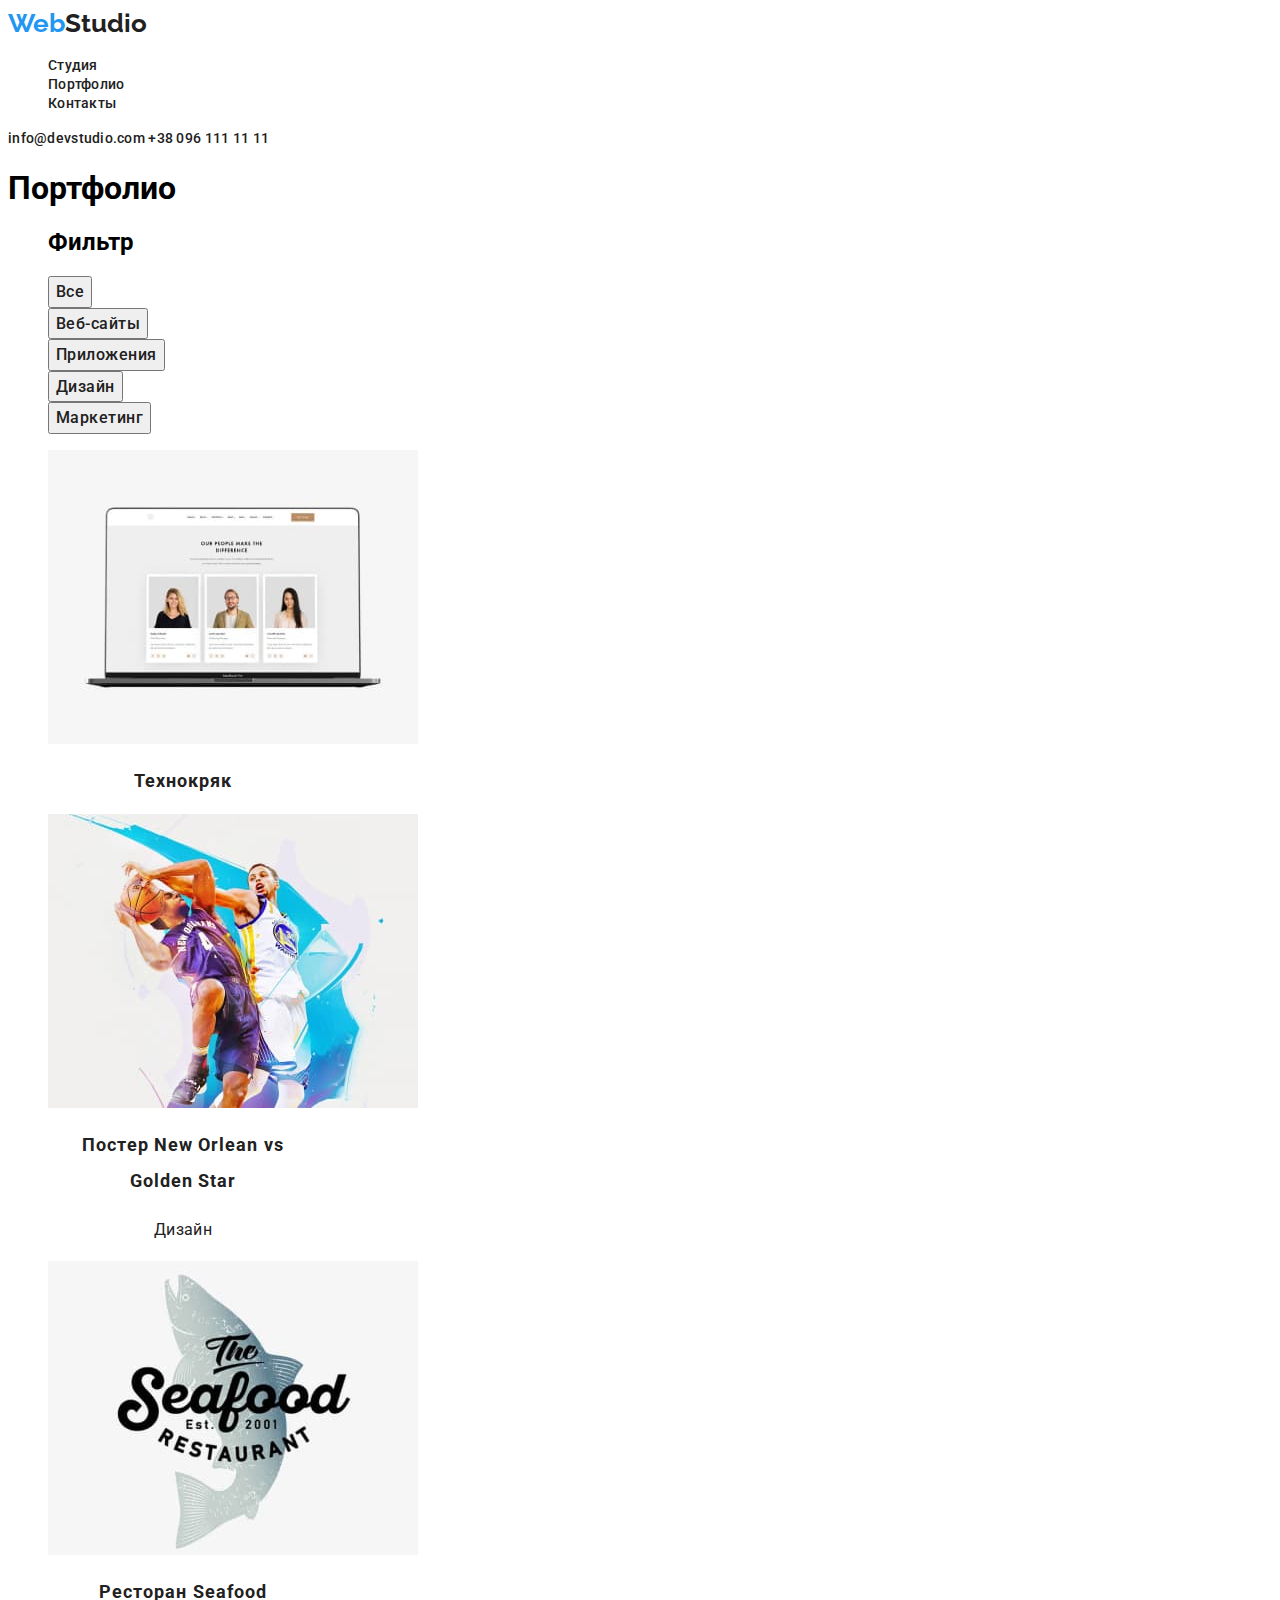
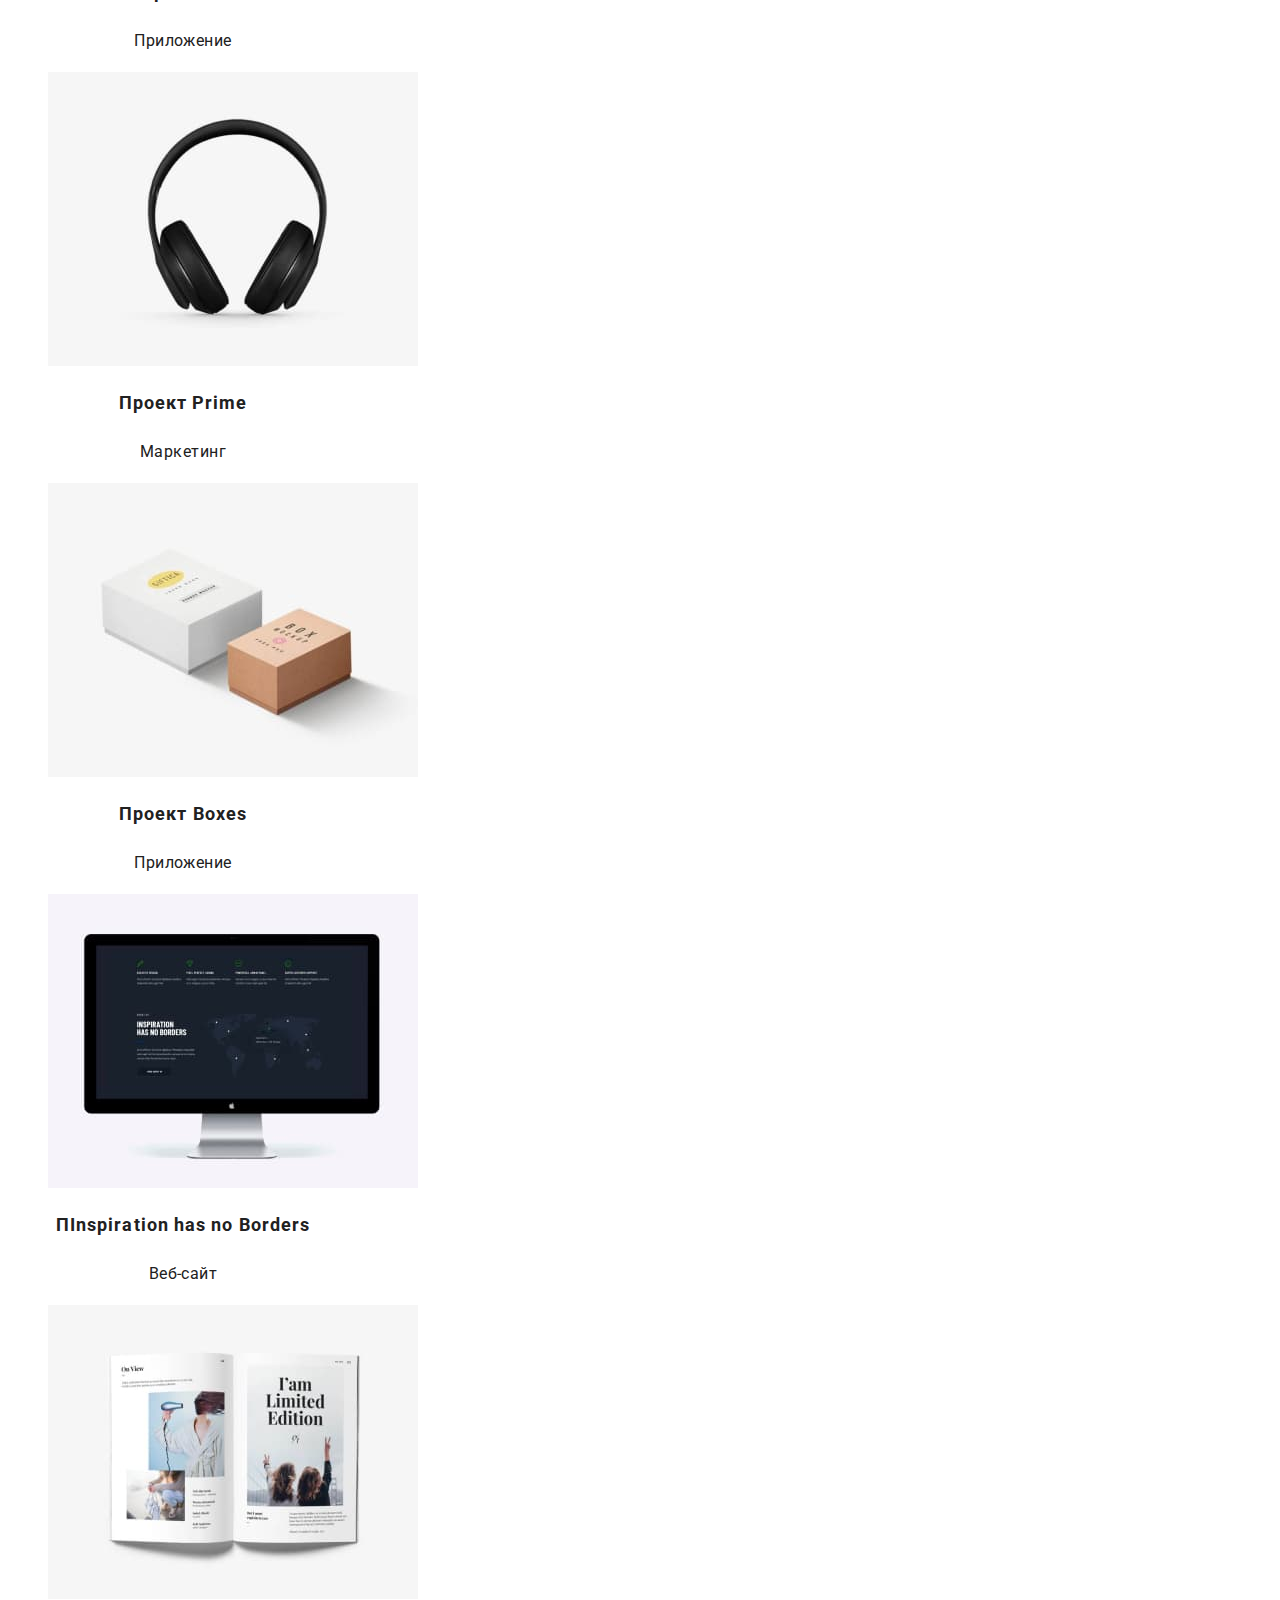
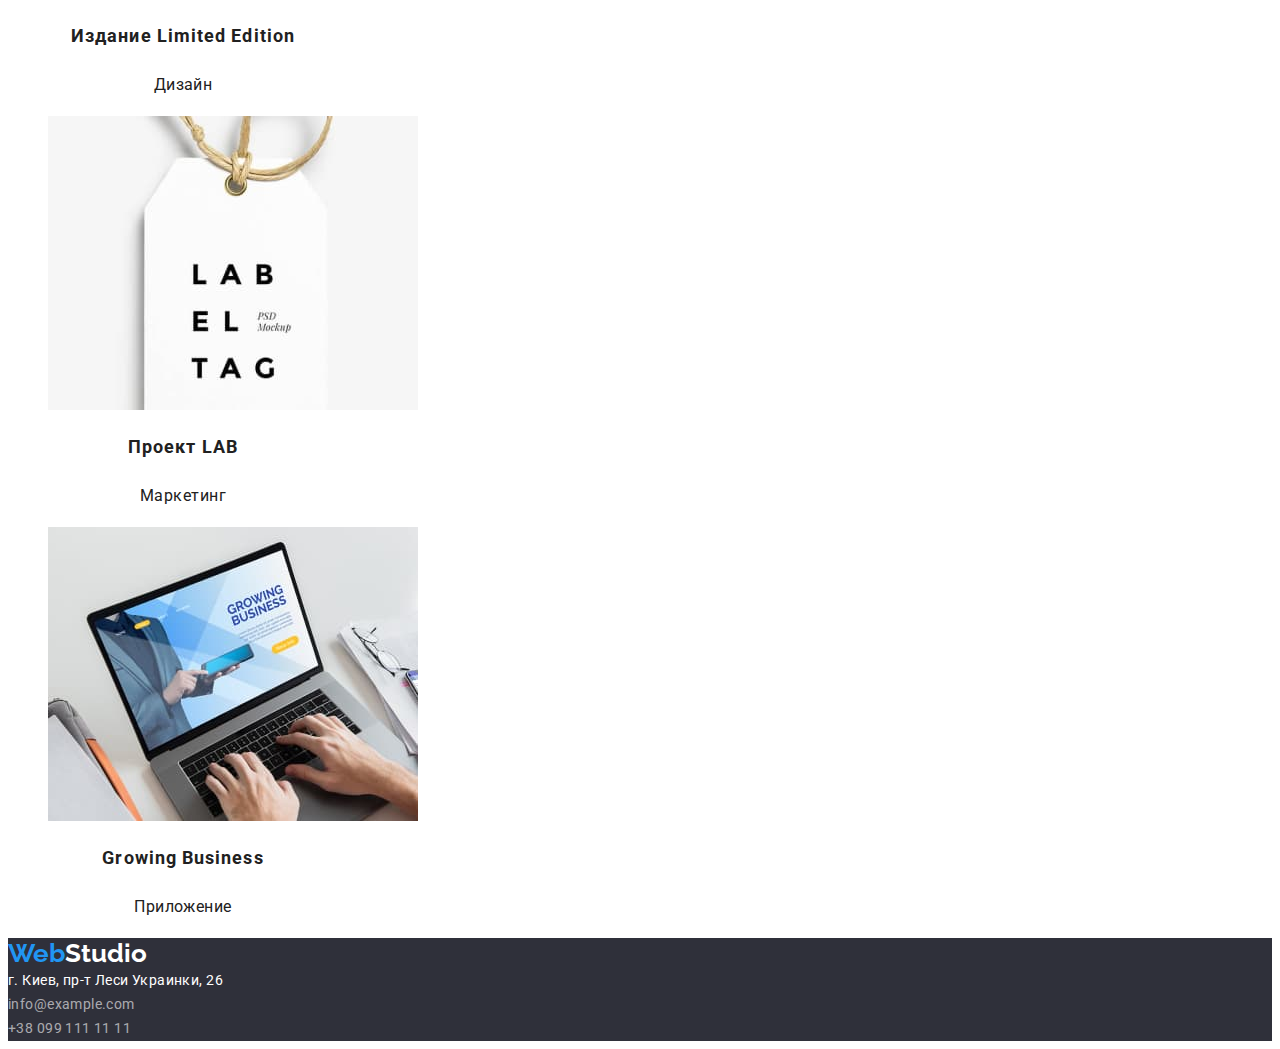
==== portfolio.html @ 38648cca "hw-2" ====
<!DOCTYPE html>
<html lang="ru">
<head>
    <meta charset="UTF-8">
    <meta http-equiv="X-UA-Compatible" content="IE=edge">
    <meta name="viewport" content="width=device-width, initial-scale=1.0">
    <title>Portfolio</title>
    <link rel="preconnect" href="https://fonts.googleapis.com">
    <link rel="preconnect" href="https://fonts.gstatic.com" crossorigin>
    <link href="https://fonts.googleapis.com/css2?family=Raleway:wght@700&family=Roboto:wght@400;500;700;900&display=swap"
        rel="stylesheet">
    <link rel="stylesheet" href="./css/style.css">
</head>
<body>
    <header>
        <a href="#" class="link logo-text"><span class="logo-color-f ">Web</span>Studio </a>
        <nav>
            <ul>
                <li> <a href="#" class="link text-header">Студия</a></li>
                <li><a href="./index.html" class="link text-header">Портфолио </a></li>
                <li><a href="#" class="link text-header">Контакты </a></li>
            </ul>
        </nav>
        <a href="#" class="link text-header">info@devstudio.com </a>
        <a href="#" class="link text-header">+38 096 111 11 11</a>
    </header>
    <main>
        <section>
            <h1>Портфолио</h1>
            <ul>
                <h2>Фильтр</h2>
                <li >
                   <button type="button" class=" link filter-text">Всe</button> 
                </li>
                <li>
                   <button type="button" class="filter-text" >Веб-сайты</button> 
                </li>
                <li>
                   <button type="button" class="filter-text">Приложения</button>
                </li>
                <li>
                    <button type="button" class="filter-text">Дизайн</button> 
                </li>
                <li>
                <button type="button" class="filter-text">Маркетинг</button> 
                </li>
            </ul>
            <ul>
                <li class="portfolio-card">
                    <a href="#" class="portfolio-link">
                        <img src="./images/techno.jpg" width= "370" alt="Технокряк">
                        <h2 class="h2-text portfolio-title">Технокряк</h2>
                    </a>
                </li>
                <li class="portfolio-card">
                    <a href="#" class="portfolio-link">
                        <img src="./images/poster.jpg" alt="Постер">
                        <h2 class="h2-text">Постер New Orlean vs Golden Star</h2>
                        <p class="portfolio-text">Дизайн</p>
                    </a>
                </li>
                <li class="portfolio-card">
                    <a href="#" class="portfolio-link">
                        <img src="./images/restoran.jpg" alt="Ресторан">
                        <h2 class="h2-text">Ресторан Seafood</h2>
                        <p class="portfolio-text">Приложение</p>
                    </a>
                </li>
                <li class="portfolio-card">
                    <a href="#" class="portfolio-link">
                        <img src="./images/headphones.jpg" alt="Наушники">
                        <h2 class="h2-text">Проект Prime</h2>
                        <p class="portfolio-text">Маркетинг</p>
                    </a>
                </li>
                <li class="portfolio-card">
                    <a href="#" class="portfolio-link">
                        <img src="./images/boxes.jpg" alt="Коробки">
                        <h2 class="h2-text">Проект Boxes</h2>
                        <p class="portfolio-text">Приложение</p>
                    </a>
                </li>
                <li class="portfolio-card">
                    <a href="#" class="portfolio-link">
                        <img src="./images/monitor.jpg" alt="Монитор">
                        <h2 class="h2-text">ПInspiration has no Borders</h2>
                        <p class="portfolio-text">Веб-сайт</p>
                    </a>
                </li>
                <li class="portfolio-card">
                    <a href="#" class="portfolio-link">
                        <img src="./images/magazine.jpg" alt="Журнал">
                        <h2 class="h2-text">Издание Limited Edition</h2>
                        <p class="portfolio-text">Дизайн</p>
                    </a>
                </li>
                <li class="portfolio-card">
                    <a href="#" class="portfolio-link">
                        <img src="./images/notice.jpg" alt="Заметка">
                        <h2 class="h2-text">Проект LAB</h2>
                        <p class="portfolio-text">Маркетинг</p>
                    </a>
                </li>
                <li class="portfolio-card">
                    <a href="#" class="portfolio-link">
                        <img src="./images/notebook.jpg" alt="Ноутбук">
                        <h2 class="h2-text ">Growing Business</h2>
                        <p class="portfolio-text">Приложение</p>
                    </a>
                </li>
            </ul>
        </section>
    </main>
    <footer class="footer-bg-color">
        <a href="#" class="logo-footer logo-text"><span class="logo-color-f">Web</span>Studio </a>
        <address class="address-text">
            <a href="#" class="address-color footer-text">г. Киев, пр-т Леси Украинки, 26 </a><br>
            <a href="#" class="contakt-color footer-text">info@example.com</a><br>
            <a href="#" class="contakt-color footer-text">+38 099 111 11 11</a>
        </address>
    </footer>
    
</body>
</html>
---- css/style.css ----
:root {
    --title-text-color: #212121;
    --text-color: #757575;
    --activ-color: #2196F3;
}
body {
    background-color: #FFFFFF;
    font-family: 'Roboto';
}
ul {
    list-style: none;
}
a {
    text-decoration: none;
}
.link {
    color: #212121;
}
.logo-color-f {
    color: #2196F3;
}
.link:hover, .link:focus {
   color: var(--activ-color);
}
.logo-text {
font-family: 'Raleway';
font-weight: 700;
font-size: 26px;
line-height: 1.2;
}
.text-header {
    font-weight: 500;
    font-size: 14px;
    line-height: 1.14;
    letter-spacing: 0.02em;
}
.hero, .footer-bg-color {
    background-color: #2F303A;
}
.hero-title, .btn, .address-color, .logo-footer {
    color: #FFFFFF;
}
.hero-text { 
font-weight: 900;
font-size: 44px;
line-height: 1.4;
}
.btn {
background-color: #2196F3;
}
.btn-text {
    font-weight: 700;
    font-size: 16px;
    line-height: 1.9;
    letter-spacing: 0.06em;
}
.title-text {
    font-weight: 700;
    font-size: 14px;
    line-height: 1.14;
    letter-spacing: 0.03em;
}
.features-title,.descripton-title, .team-title, .h2-text, .portfolio-text, .filter-text  {
 color: var(--title-text-color);
}
.h2-text {
    font-weight: 700;
    font-size: 36px;
    line-height: 1.17;
    text-align: center;
    letter-spacing: 0.03em;
}
.features-text, .team-text {
    color: var(--text-color);
}
.features-text, .footer-text {
    font-weight: 400;
    font-size: 14px;
    line-height: 1.7;
    letter-spacing: 0.03em;
}
.team {
    background-color:#F5F4FA;
}
.team-card {
width: 270px;
background-color: #FFFFFF;
}
.team-text {
    font-weight: 400;
    font-size: 16px;
    line-height: 1.19;
    text-align: center;
    letter-spacing: 0.03em;
}
.h4-text {
    font-weight: 500;
    font-size: 16px;
    line-height: 1.19;
    text-align: center;
    letter-spacing: 0.03em;
}
.contakt-color {
    color: rgba(255, 255, 255, 0.6);
}
.logo-footer {
    color: #FFFFFF;
}
.address-text {
    font-style: normal;
} 
.filter-text {
    font-family: inherit;
    font-weight: 500;
    font-size: 16px;
    line-height: 1.6;
    letter-spacing: 0.03em;
}
.h2-text {
    font-weight: 700;
    font-size: 18px;
    line-height: 2;
    letter-spacing: 0.06em;
}
.portfolio-card {
    width: 270px;
    var ()
}
.portfolio-text {
    font-weight: 400;
    font-size: 16px;
    line-height: 1.88;
    letter-spacing: 0.03em;
    text-align: center;
}
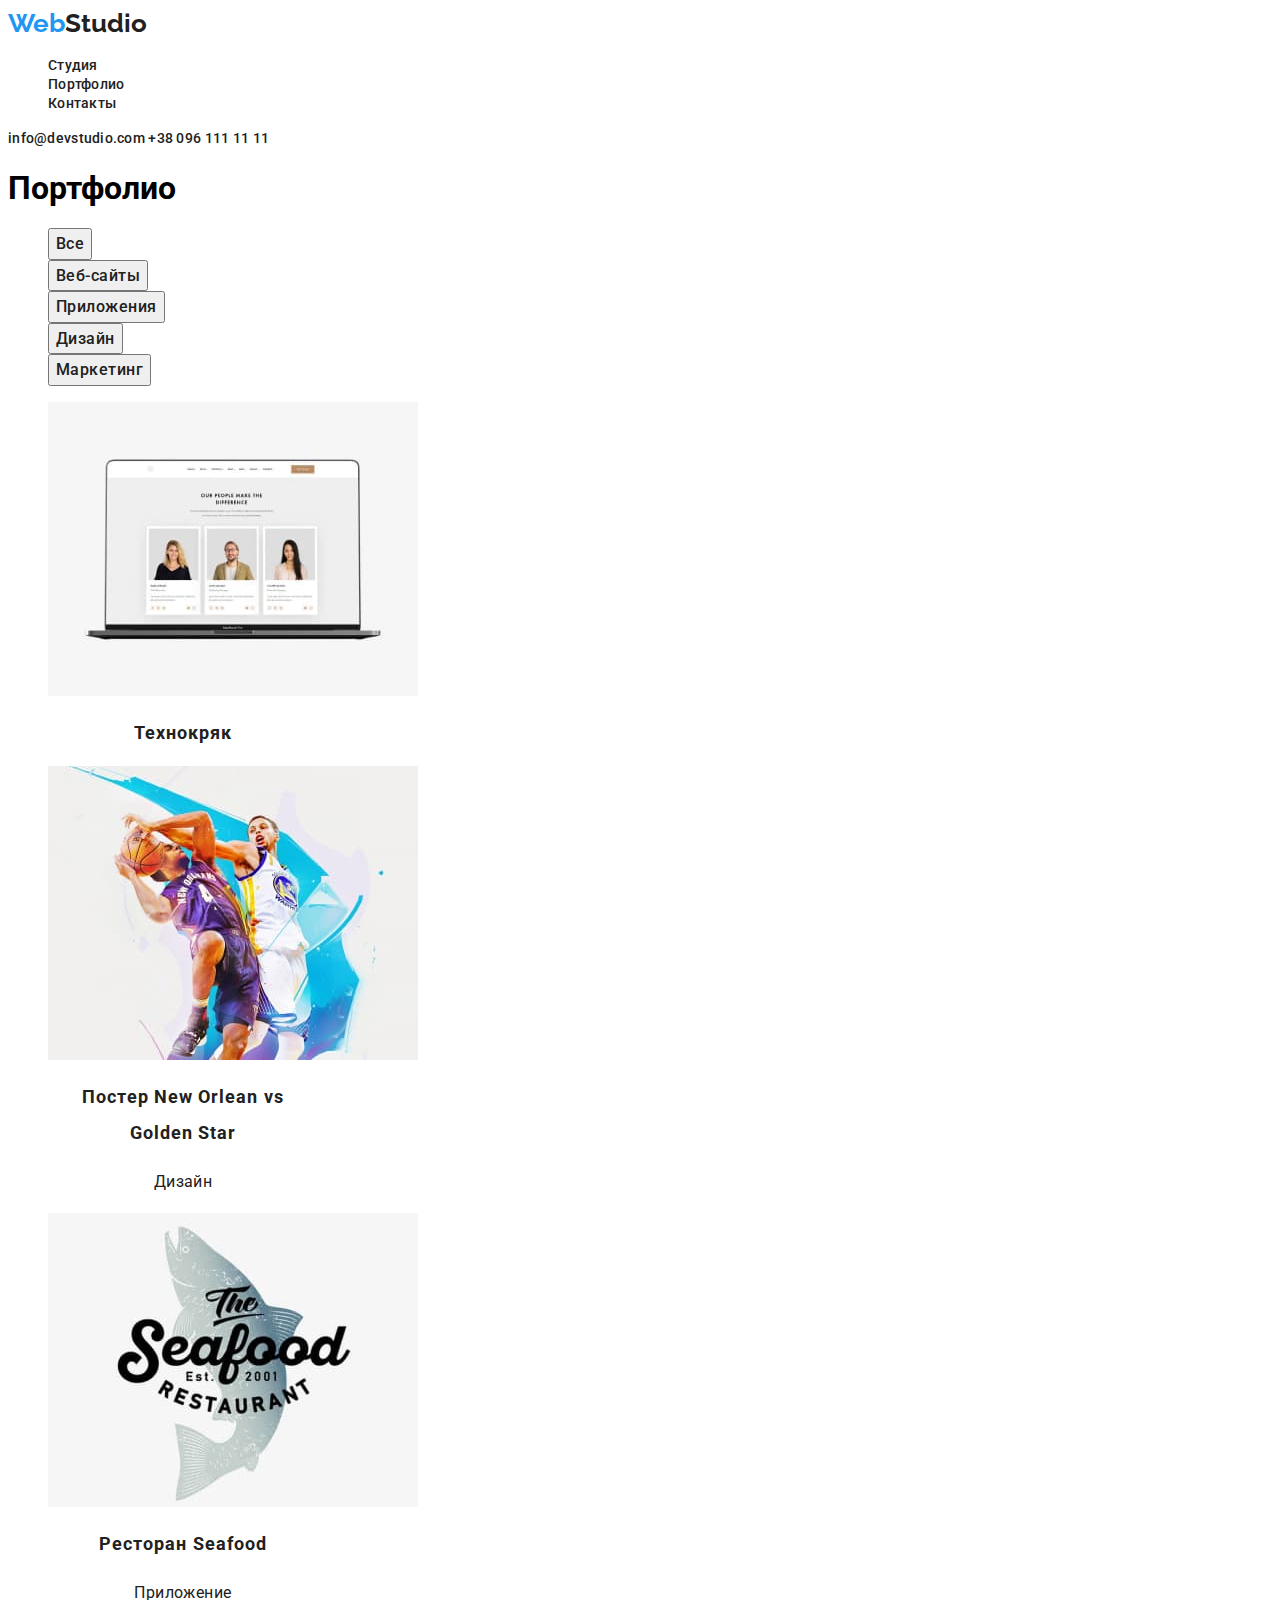
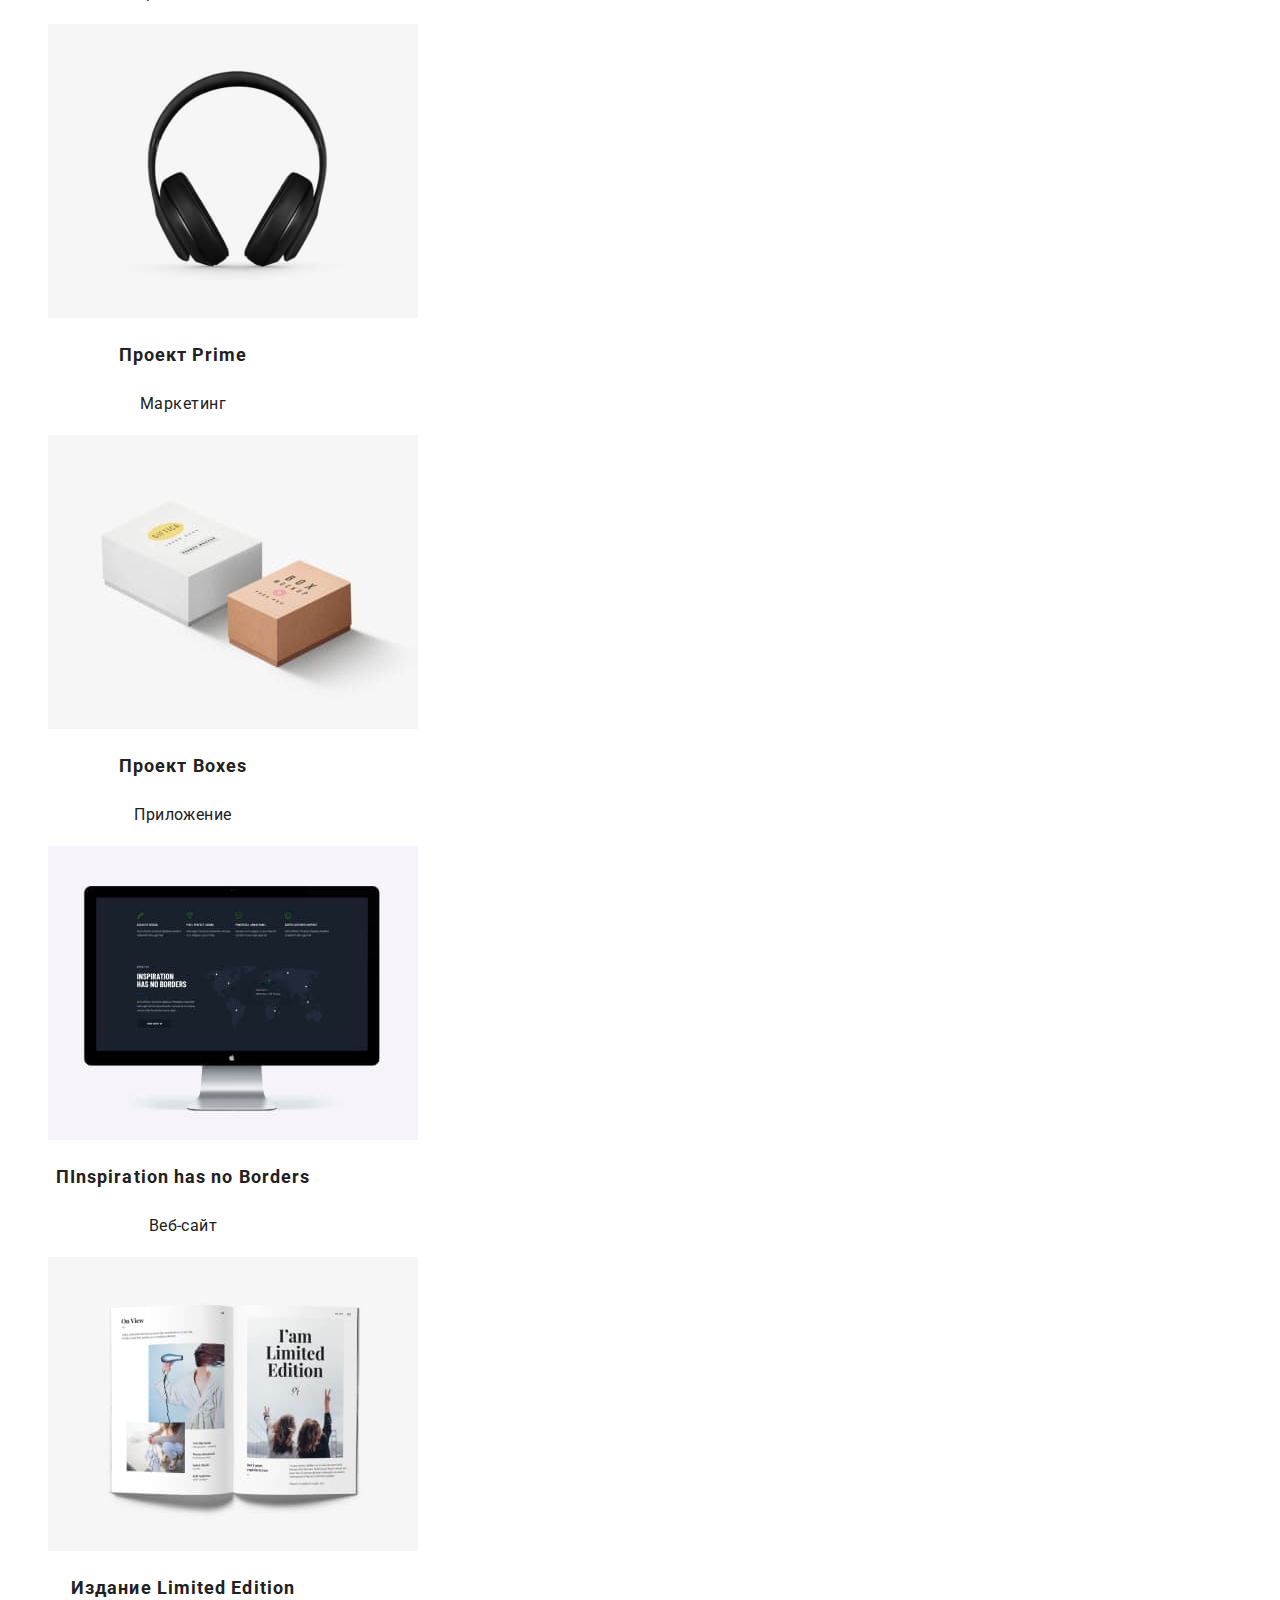
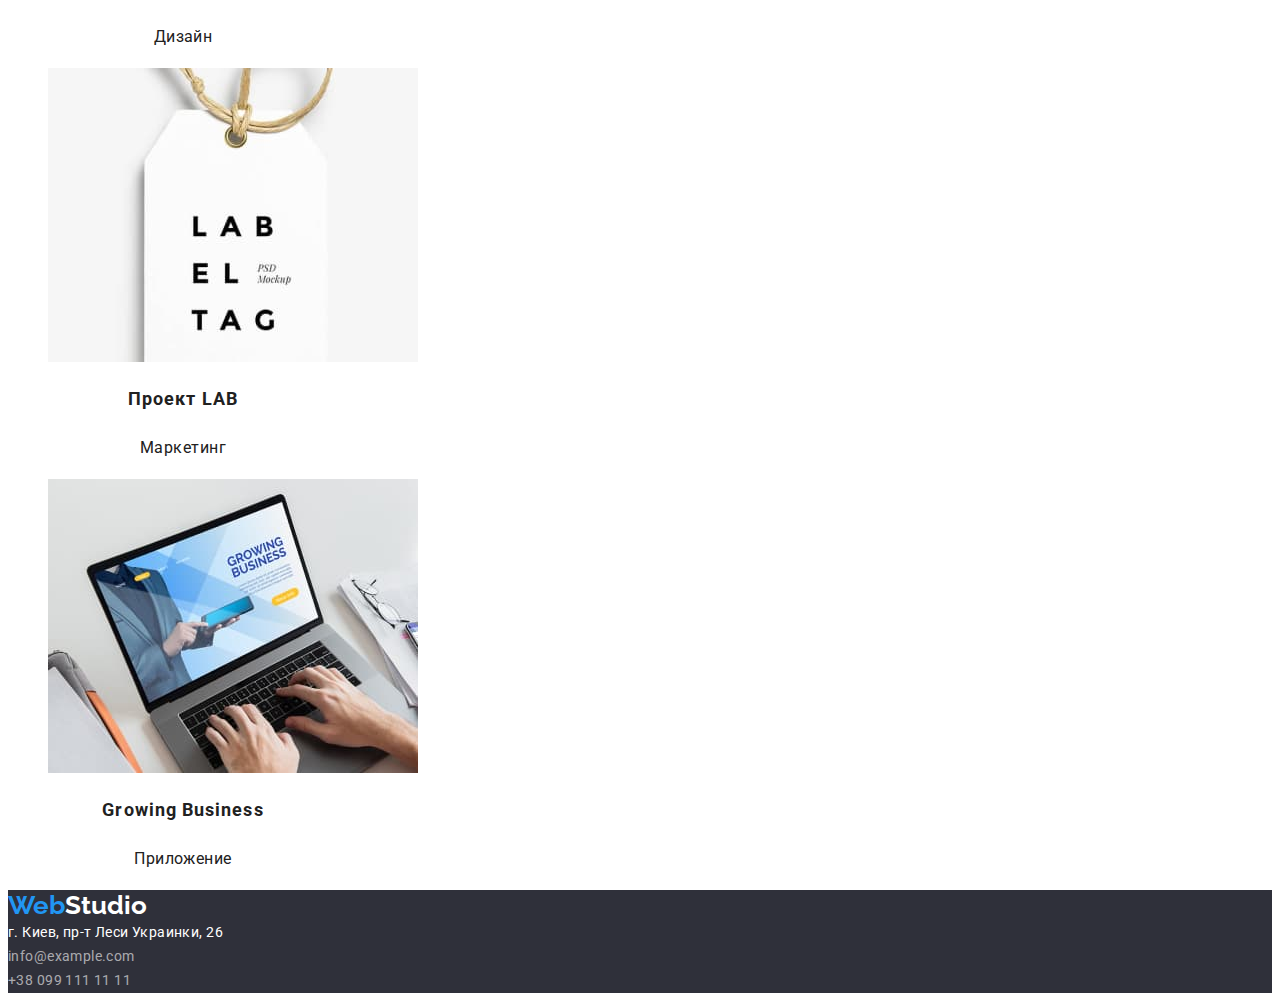
==== commit e86a15cf: "hw-2" ====
--- a/portfolio.html
+++ b/portfolio.html
@@ -28,7 +28,6 @@
         <section>
             <h1>Портфолио</h1>
             <ul>
-                <h2>Фильтр</h2>
                 <li >
                    <button type="button" class=" link filter-text">Всe</button> 
                 </li>
--- a/css/style.css
+++ b/css/style.css
@@ -5,13 +5,16 @@
 }
 body {
     background-color: #FFFFFF;
-    font-family: 'Roboto';
+    font-family: 'Roboto', sans-serif;
 }
 ul {
     list-style: none;
 }
 a {
     text-decoration: none;
+}
+button {
+    cursor: pointer;
 }
 .link {
     color: #212121;
@@ -23,7 +26,7 @@
    color: var(--activ-color);
 }
 .logo-text {
-font-family: 'Raleway';
+font-family: 'Raleway', sans-serif;
 font-weight: 700;
 font-size: 26px;
 line-height: 1.2;
@@ -74,7 +77,6 @@
     color: var(--text-color);
 }
 .features-text, .footer-text {
-    font-weight: 400;
     font-size: 14px;
     line-height: 1.7;
     letter-spacing: 0.03em;
@@ -87,7 +89,6 @@
 background-color: #FFFFFF;
 }
 .team-text {
-    font-weight: 400;
     font-size: 16px;
     line-height: 1.19;
     text-align: center;
@@ -127,7 +128,6 @@
     var ()
 }
 .portfolio-text {
-    font-weight: 400;
     font-size: 16px;
     line-height: 1.88;
     letter-spacing: 0.03em;
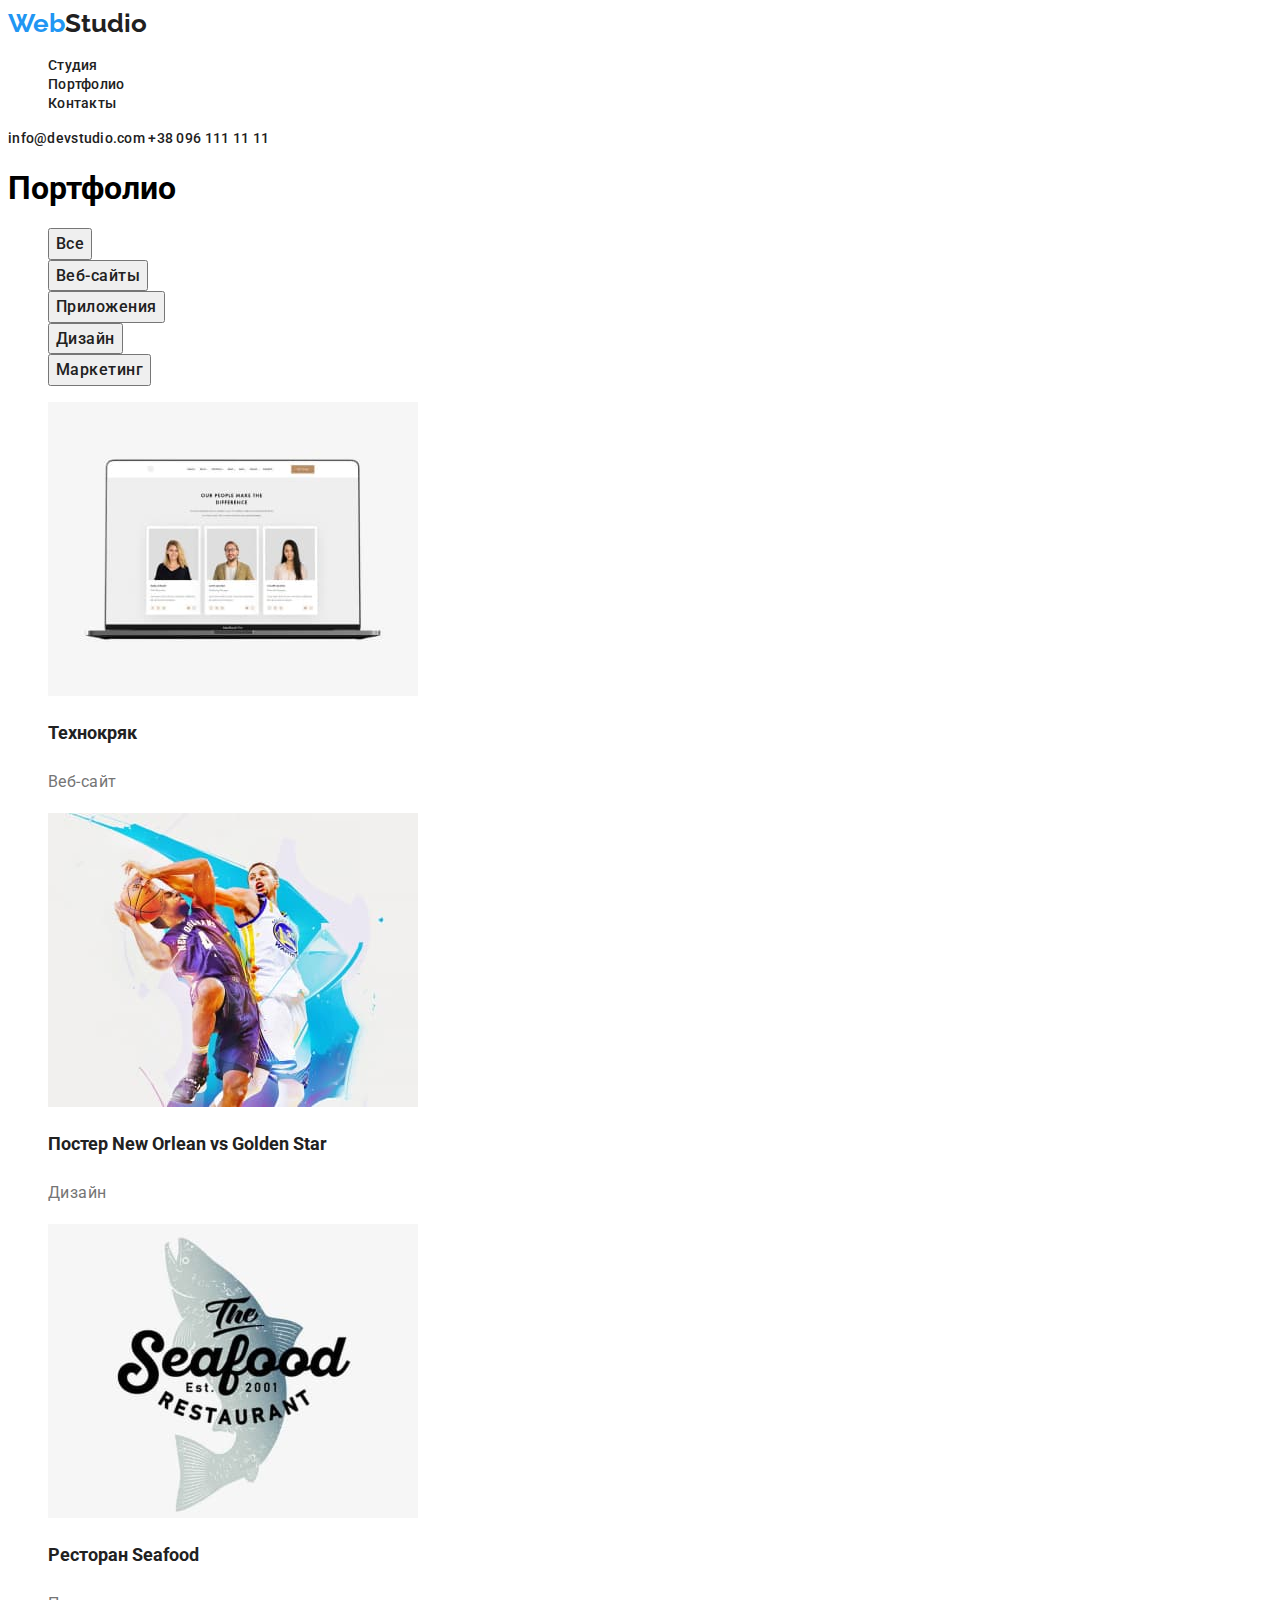
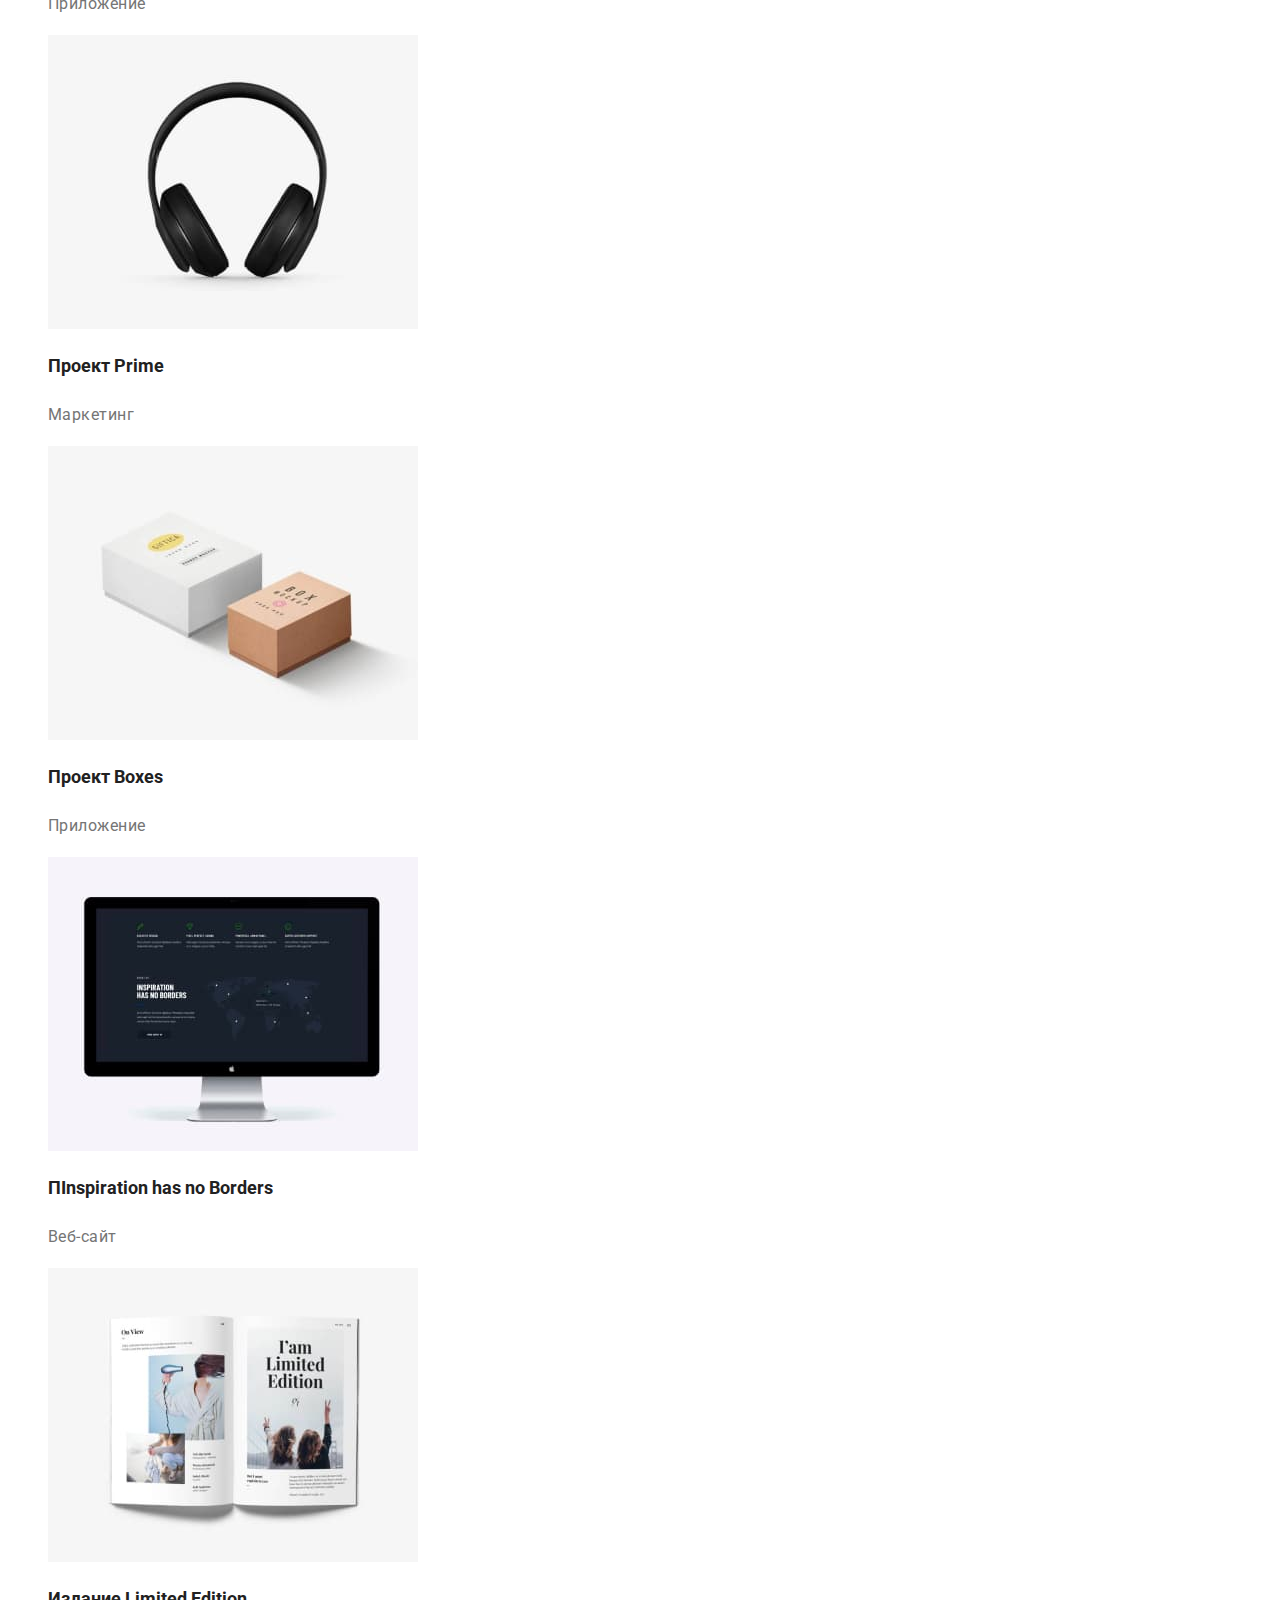
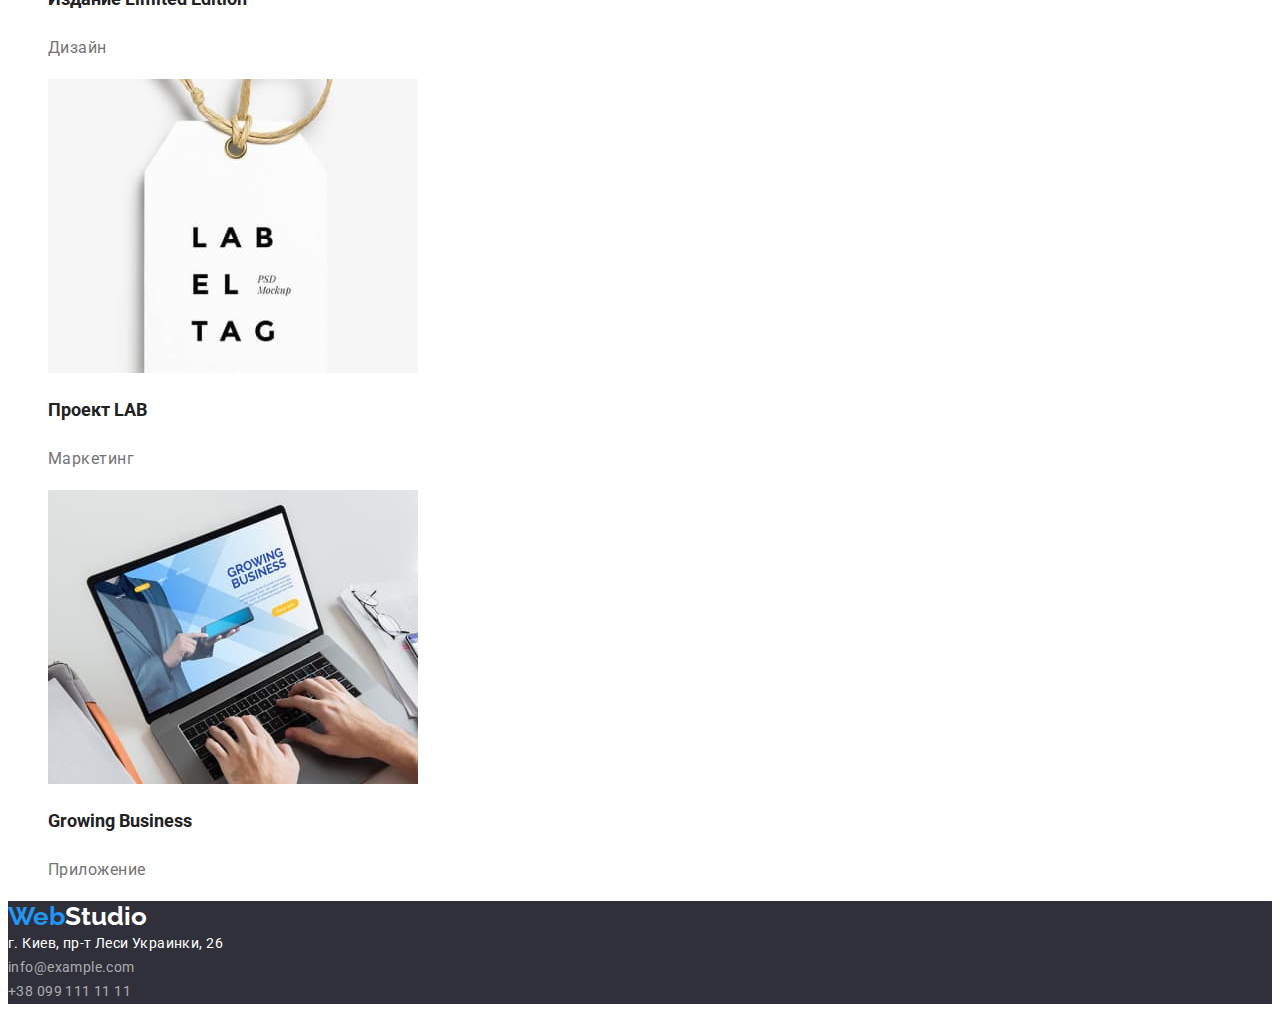
==== commit ae0bf406: "hw-2" ====
--- a/portfolio.html
+++ b/portfolio.html
@@ -48,62 +48,63 @@
                 <li class="portfolio-card">
                     <a href="#" class="portfolio-link">
                         <img src="./images/techno.jpg" width= "370" alt="Технокряк">
-                        <h2 class="h2-text portfolio-title">Технокряк</h2>
+                        <h2 class="portfolio-title">Технокряк</h2>
+                        <p class="portfolio-text">Веб-сайт</p>
                     </a>
                 </li>
                 <li class="portfolio-card">
                     <a href="#" class="portfolio-link">
-                        <img src="./images/poster.jpg" alt="Постер">
-                        <h2 class="h2-text">Постер New Orlean vs Golden Star</h2>
+                        <img src="./images/poster.jpg" width= "370" alt="Постер">
+                        <h2 class="portfolio-title">Постер New Orlean vs Golden Star</h2>
                         <p class="portfolio-text">Дизайн</p>
                     </a>
                 </li>
                 <li class="portfolio-card">
                     <a href="#" class="portfolio-link">
-                        <img src="./images/restoran.jpg" alt="Ресторан">
-                        <h2 class="h2-text">Ресторан Seafood</h2>
+                        <img src="./images/restoran.jpg" width= "370" alt="Ресторан">
+                        <h2 class="portfolio-title">Ресторан Seafood</h2>
                         <p class="portfolio-text">Приложение</p>
                     </a>
                 </li>
                 <li class="portfolio-card">
                     <a href="#" class="portfolio-link">
-                        <img src="./images/headphones.jpg" alt="Наушники">
-                        <h2 class="h2-text">Проект Prime</h2>
+                        <img src="./images/headphones.jpg" width= "370" alt="Наушники">
+                        <h2 class="portfolio-title">Проект Prime</h2>
                         <p class="portfolio-text">Маркетинг</p>
                     </a>
                 </li>
                 <li class="portfolio-card">
                     <a href="#" class="portfolio-link">
-                        <img src="./images/boxes.jpg" alt="Коробки">
-                        <h2 class="h2-text">Проект Boxes</h2>
+                        <img src="./images/boxes.jpg" width= "370" alt="Коробки">
+                        <h2 class="portfolio-title">Проект Boxes</h2>
                         <p class="portfolio-text">Приложение</p>
                     </a>
                 </li>
                 <li class="portfolio-card">
                     <a href="#" class="portfolio-link">
-                        <img src="./images/monitor.jpg" alt="Монитор">
-                        <h2 class="h2-text">ПInspiration has no Borders</h2>
+                        <img src="./images/monitor.jpg" width= "370" alt="Монитор">
+                        <h2 class="portfolio-title">ПInspiration has no Borders</h2>
                         <p class="portfolio-text">Веб-сайт</p>
                     </a>
                 </li>
                 <li class="portfolio-card">
                     <a href="#" class="portfolio-link">
-                        <img src="./images/magazine.jpg" alt="Журнал">
-                        <h2 class="h2-text">Издание Limited Edition</h2>
+                        <img src="./images/magazine.jpg" width= "370" alt="Журнал">
+                        <h2 class="portfolio-title">Издание Limited Edition</h2>
                         <p class="portfolio-text">Дизайн</p>
                     </a>
                 </li>
                 <li class="portfolio-card">
                     <a href="#" class="portfolio-link">
-                        <img src="./images/notice.jpg" alt="Заметка">
-                        <h2 class="h2-text">Проект LAB</h2>
+                        <img src="./images/notice.jpg" width= "370" alt="Заметка">
+                        <h2 class="portfolio-title">Проект LAB</h2>
                         <p class="portfolio-text">Маркетинг</p>
                     </a>
                 </li>
                 <li class="portfolio-card">
                     <a href="#" class="portfolio-link">
                         <img src="./images/notebook.jpg" alt="Ноутбук">
-                        <h2 class="h2-text ">Growing Business</h2>
+                        <h2 class="portfolio-title">Growing Business</h2>
                         <p class="portfolio-text">Приложение</p>
                     </a>
                 </li>
--- a/css/style.css
+++ b/css/style.css
@@ -16,14 +16,17 @@
 button {
     cursor: pointer;
 }
-.link {
-    color: #212121;
+.link-contakt {
+    color: var(--text-color);
 }
 .logo-color-f {
     color: #2196F3;
 }
 .link:hover, .link:focus {
    color: var(--activ-color);
+}
+.link-contakt:hover, .link-contakt:focus {
+    color: var(--activ-color);
 }
 .logo-text {
 font-family: 'Raleway', sans-serif;
@@ -47,11 +50,16 @@
 font-weight: 900;
 font-size: 44px;
 line-height: 1.4;
+text-transform: uppercase;
 }
 .btn {
 background-color: #2196F3;
 }
+.btn:hover {
+    background-color: rgba(24, 140, 232, 1);
+}
 .btn-text {
+    font-family: inherit;
     font-weight: 700;
     font-size: 16px;
     line-height: 1.9;
@@ -62,8 +70,9 @@
     font-size: 14px;
     line-height: 1.14;
     letter-spacing: 0.03em;
+    text-transform: uppercase;
 }
-.features-title,.descripton-title, .team-title, .h2-text, .portfolio-text, .filter-text  {
+.link,.features-title,.descripton-title, .team-title, .h2-text, .filter-text, .portfolio-title  {
  color: var(--title-text-color);
 }
 .h2-text {
@@ -73,7 +82,7 @@
     text-align: center;
     letter-spacing: 0.03em;
 }
-.features-text, .team-text {
+.link-contakt, .features-text, .team-text, .portfolio-text {
     color: var(--text-color);
 }
 .features-text, .footer-text {
@@ -93,6 +102,12 @@
     line-height: 1.19;
     text-align: center;
     letter-spacing: 0.03em;
+}
+.portfolio-title {
+    font-style: normal;
+    font-weight: 700;
+    font-size: 18px;
+    line-height: 2;
 }
 .h4-text {
     font-weight: 500;
@@ -117,19 +132,11 @@
     line-height: 1.6;
     letter-spacing: 0.03em;
 }
-.h2-text {
-    font-weight: 700;
-    font-size: 18px;
-    line-height: 2;
-    letter-spacing: 0.06em;
-}
 .portfolio-card {
-    width: 270px;
-    var ()
+    width: 370px;
 }
 .portfolio-text {
     font-size: 16px;
     line-height: 1.88;
     letter-spacing: 0.03em;
-    text-align: center;
 }
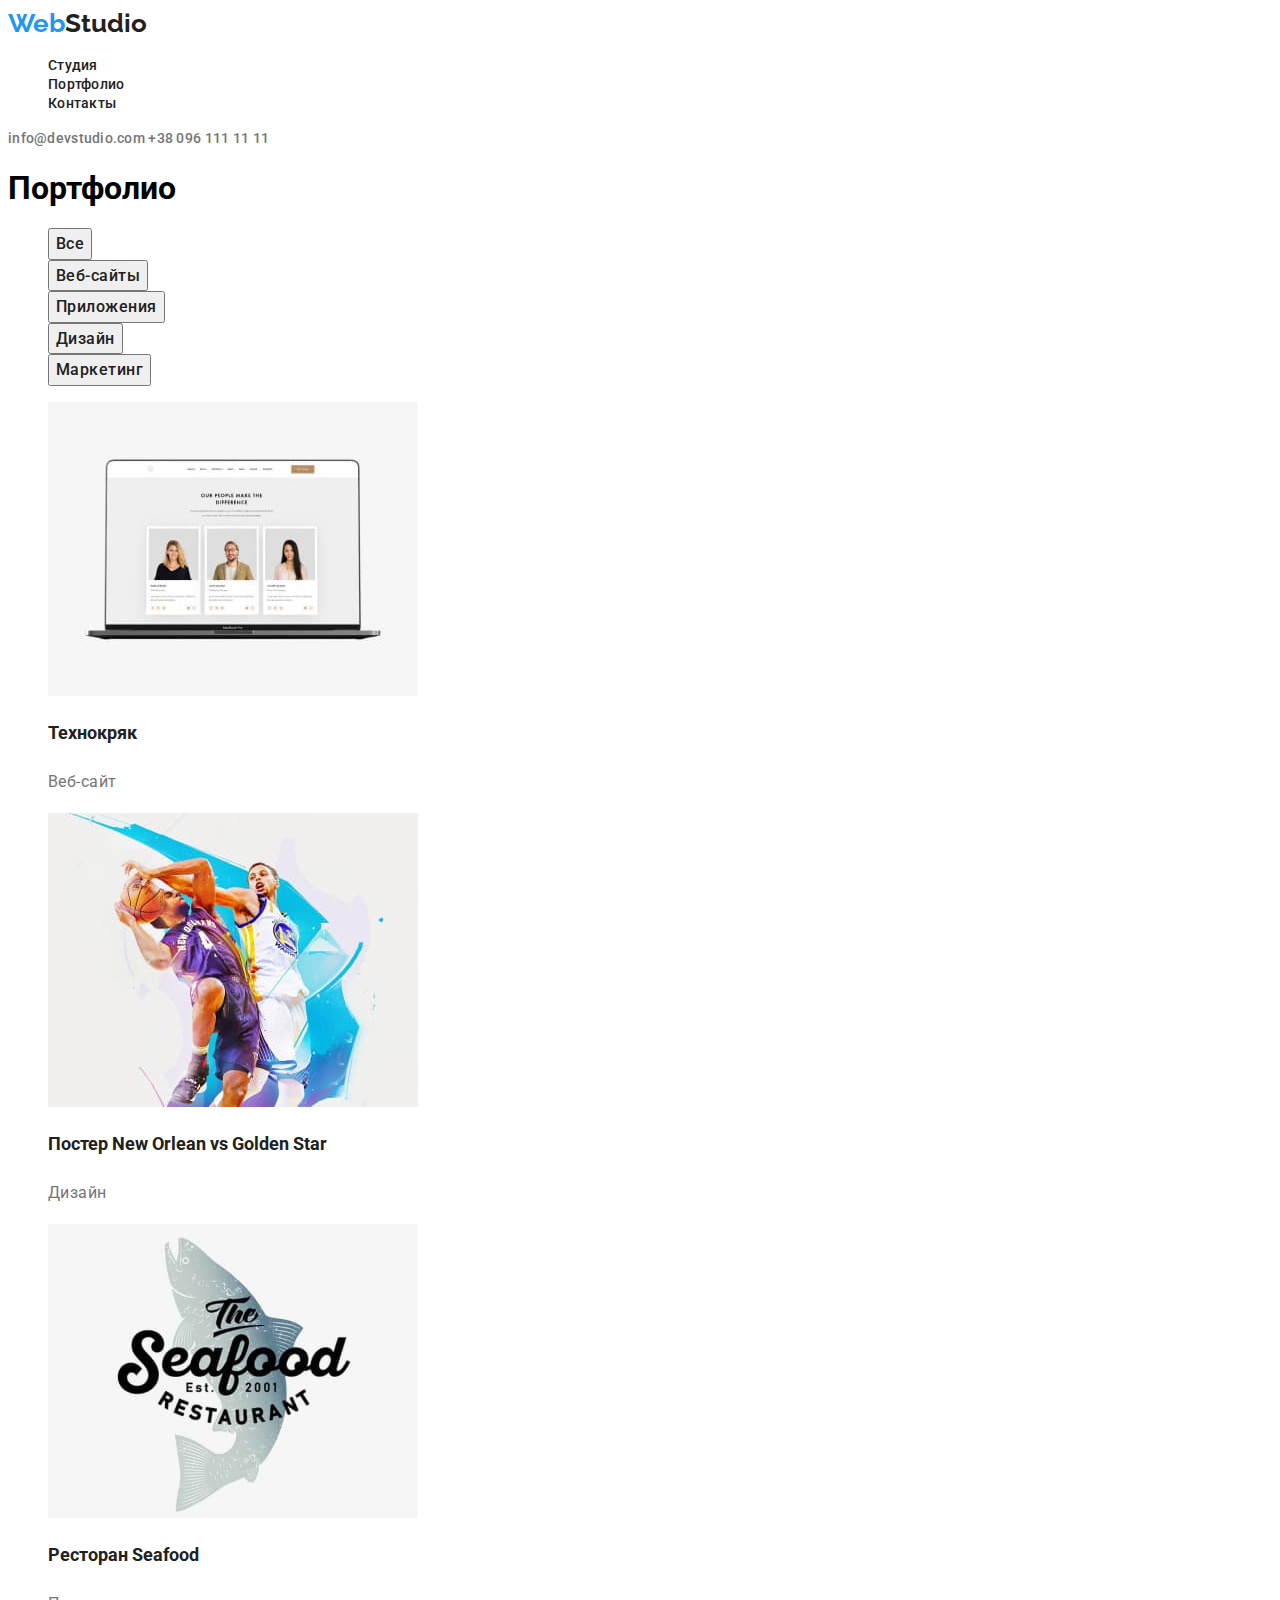
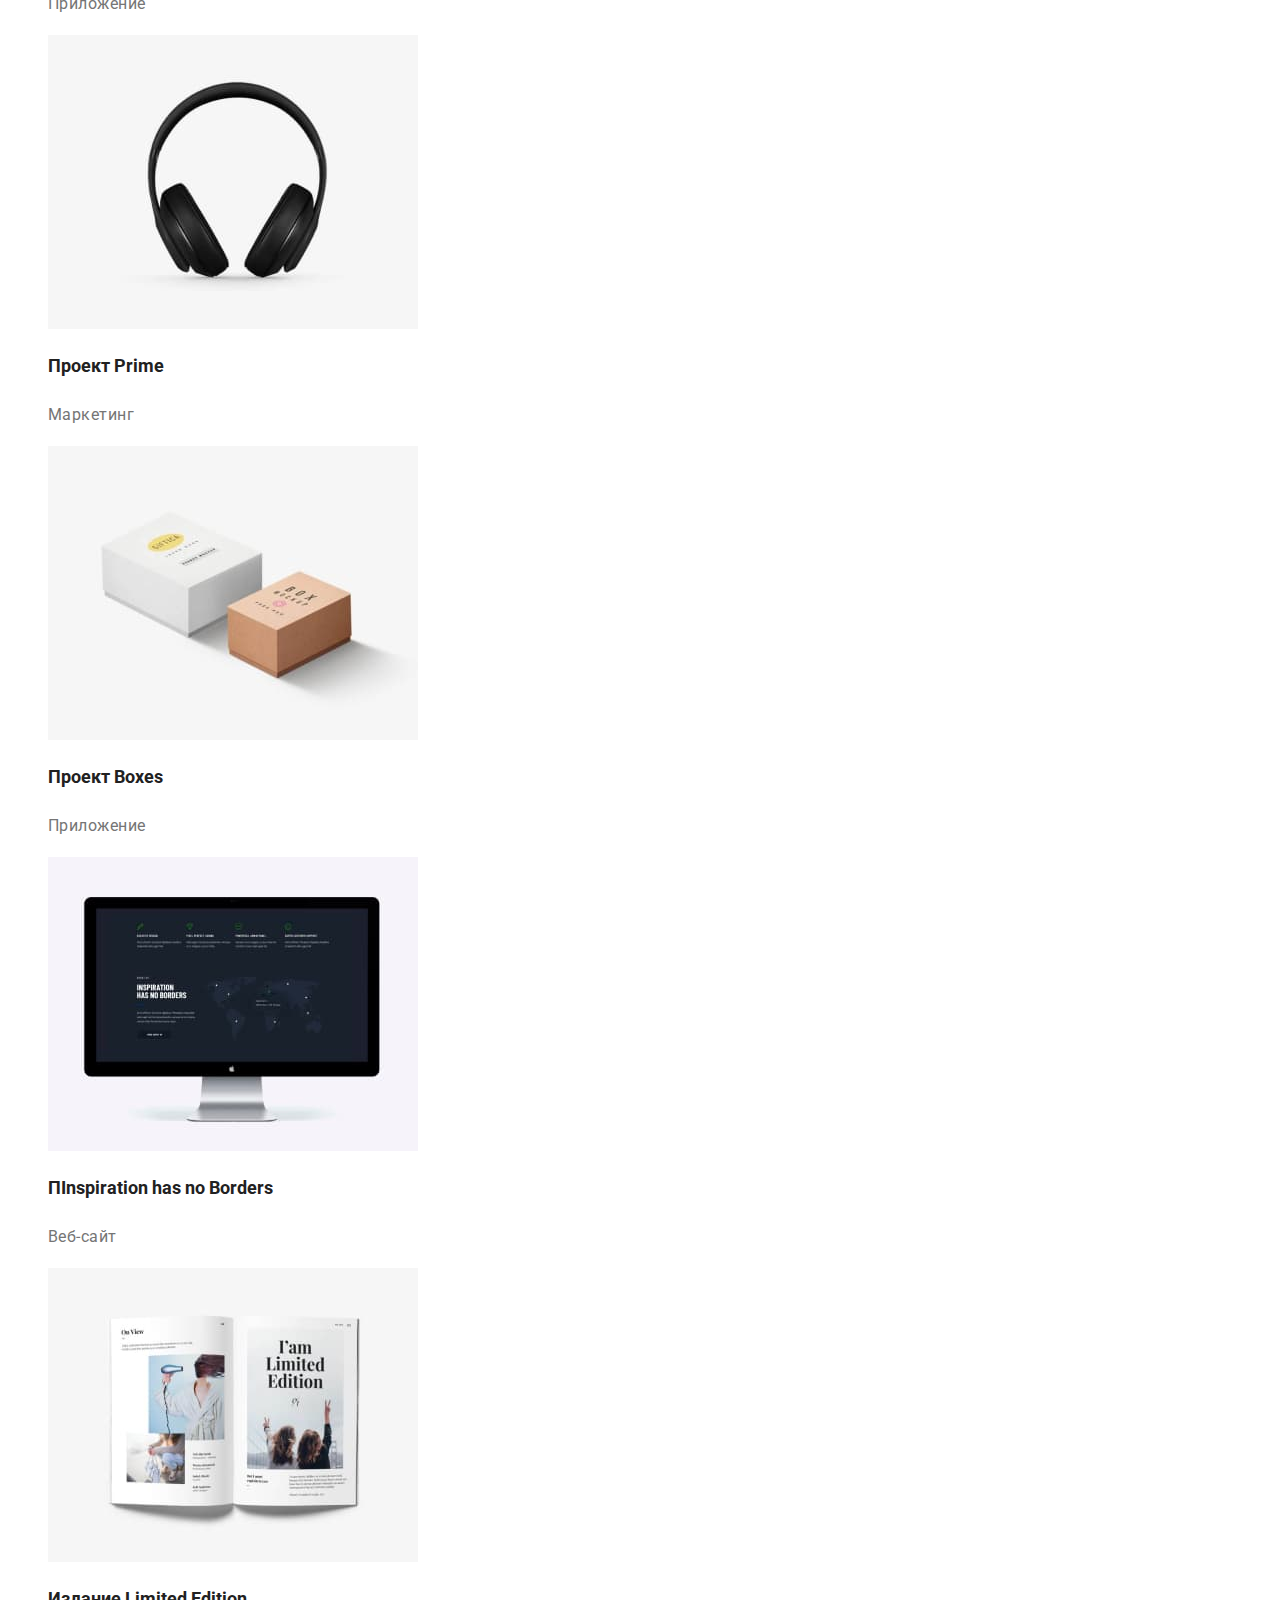
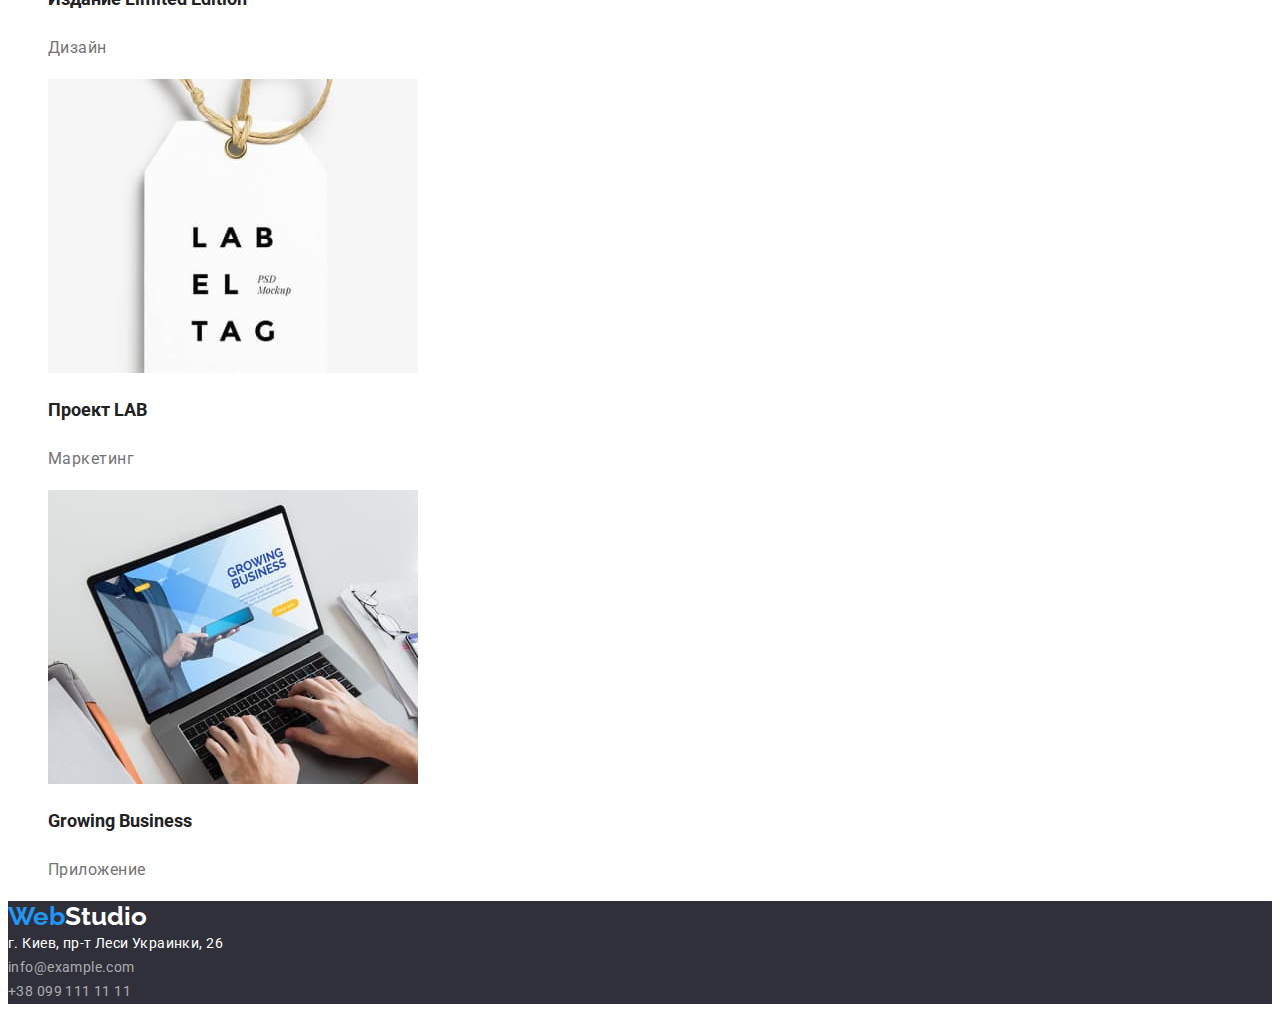
==== commit 7501fbe0: "hw-2" ====
--- a/portfolio.html
+++ b/portfolio.html
@@ -17,12 +17,12 @@
         <nav>
             <ul>
                 <li> <a href="#" class="link text-header">Студия</a></li>
-                <li><a href="./index.html" class="link text-header">Портфолио </a></li>
+                <li><a href="./portfolio.html" class="link text-header">Портфолио </a></li>
                 <li><a href="#" class="link text-header">Контакты </a></li>
             </ul>
         </nav>
-        <a href="#" class="link text-header">info@devstudio.com </a>
-        <a href="#" class="link text-header">+38 096 111 11 11</a>
+        <a href="#" class="link-contakt text-header">info@devstudio.com </a>
+        <a href="#" class="link-contakt text-header">+38 096 111 11 11</a>
     </header>
     <main>
         <section>
